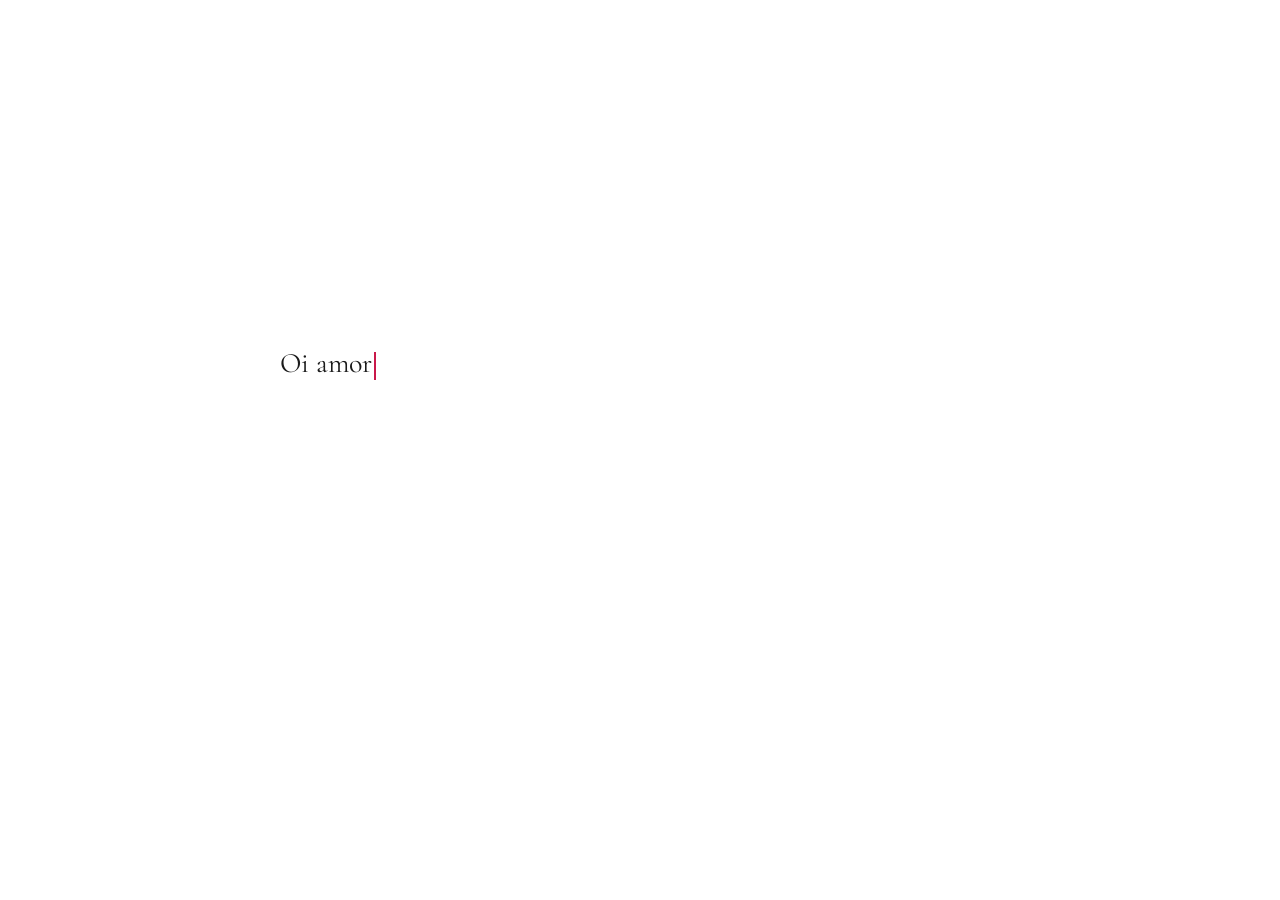
==== index.html @ c2c4bce6 "Primeiro commit" ====
<!DOCTYPE html>
<html lang="pt-BR">
<head>
  <meta charset="UTF-8">
  <meta name="viewport" content="width=device-width, initial-scale=1.0, maximum-scale=1.0, user-scalable=no">
  <meta name="theme-color" content="#ffffff">
  <title>Para Você, Meu Amor ❤️</title>
  <link rel="preconnect" href="https://fonts.googleapis.com">
  <link rel="preconnect" href="https://fonts.gstatic.com" crossorigin>
  <link href="https://fonts.googleapis.com/css2?family=Cormorant+Garamond:ital,wght@0,400;0,500;0,600;1,400;1,500&family=Inter:wght@300;400;500&display=swap" rel="stylesheet">
  <link rel="stylesheet" href="css/style.css">
</head>
<body>
  <!-- Partículas / corações -->
  <canvas id="particles-canvas" aria-hidden="true"></canvas>

  <!-- Transição cinematográfica -->
  <div id="cinematic-overlay" class="cinematic-overlay" aria-hidden="true">
    <div class="cinematic-bar cinematic-bar--top"></div>
    <div class="cinematic-bar cinematic-bar--bottom"></div>
  </div>

  <!-- TELA 1 — Introdução -->
  <section id="screen-intro" class="screen screen--active" data-screen="intro">
    <div class="screen__content screen__content--intro">
      <p id="typing-text" class="typing-text" aria-live="polite"></p>
      <div id="intro-button-area" class="intro-button-area hidden">
        <button id="btn-next-step" class="btn btn--primary btn--escape" type="button">
          Próxima etapa
        </button>
        <p id="escape-message" class="escape-message hidden" aria-live="polite"></p>
      </div>
    </div>
  </section>

  <!-- TELA 2 — Pergunta 1 -->
  <section id="screen-q1" class="screen" data-screen="q1">
    <div class="screen__content">
      <h2 class="screen__title">Qual a sua comida favorita?</h2>
      <div class="options-grid" role="group" aria-label="Opções de comida">
        <button class="btn btn--option" data-answer="wrong" type="button">Churrasco</button>
        <button class="btn btn--option" data-answer="correct" type="button">Sushi</button>
        <button class="btn btn--option" data-answer="wrong" type="button">Tacacá</button>
        <button class="btn btn--option" data-answer="wrong" type="button">Açaí</button>
      </div>
      <p id="q1-feedback" class="feedback hidden" aria-live="polite"></p>
    </div>
  </section>

  <!-- TELA 3 — Pergunta 2 -->
  <section id="screen-q2" class="screen" data-screen="q2">
    <div class="screen__content">
      <h2 class="screen__title">Qual vai ser o nome da nossa futura filha?</h2>
      <div class="options-grid options-grid--names" role="group" aria-label="Opções de nome">
        <button class="btn btn--option btn--miranda" data-name="Miranda" type="button">Miranda</button>
        <button class="btn btn--option" data-name="Laura" type="button">Laura</button>
        <button class="btn btn--option" data-name="Lorena" type="button">Lorena</button>
        <button class="btn btn--option" data-name="Lourenza" type="button">Lourenza</button>
      </div>
      <p id="q2-feedback" class="feedback hidden" aria-live="polite"></p>
    </div>
  </section>

  <!-- TELA 4 — Pergunta final -->
  <section id="screen-q3" class="screen" data-screen="q3">
    <div class="screen__content">
      <h2 class="screen__title">Você me ama, amor?</h2>
      <div class="love-buttons">
        <button id="btn-yes" class="btn btn--love btn--yes" type="button">SIM ❤️</button>
        <button id="btn-no" class="btn btn--love btn--no btn--flee" type="button">NÃO 😢</button>
      </div>
    </div>
  </section>

  <!-- TELA 5 — Galeria -->
  <section id="screen-gallery" class="screen screen--gallery" data-screen="gallery">
    <div id="gallery-bg-hearts" class="gallery-bg-hearts" aria-hidden="true"></div>
    <div class="gallery-container">
      <div class="gallery-frame">
        <div id="gallery-slides" class="gallery-slides"></div>
      </div>
      <p id="gallery-caption" class="gallery-caption hidden"></p>
    </div>
    <audio id="romantic-music" preload="auto"></audio>
  </section>

  <!-- TELA 6 — Declaração final -->
  <section id="screen-declaration" class="screen screen--dark" data-screen="declaration">
    <div class="declaration-content">
      <p id="declaration-line" class="declaration-line"></p>
    </div>
  </section>

  <!-- Pós-créditos — frases em fade (mesmo estilo da declaração) -->
  <section id="screen-credits" class="screen screen--dark" data-screen="credits">
    <div class="declaration-content">
      <p id="credits-line" class="declaration-line"></p>
      <button id="btn-finale" class="btn btn--finale hidden" type="button">
        eu também te amo, meu amor
      </button>
    </div>
    <audio id="finale-music" preload="auto" loop></audio>
  </section>

  <script src="js/config.js"></script>
  <script src="js/app.js"></script>
</body>
</html>
---- css/style.css ----
/* ============================================
   Dia dos Namorados — Estilos Premium
   ============================================ */

:root {
  --color-bg: #ffffff;
  --color-bg-dark: #0a0a0a;
  --color-text: #1a1a1a;
  --color-text-light: #ffffff;
  --color-accent: #c9184a;
  --color-accent-soft: #ff4d6d;
  --color-muted: #6b6b6b;
  --font-display: 'Cormorant Garamond', Georgia, serif;
  --font-body: 'Inter', -apple-system, BlinkMacSystemFont, sans-serif;
  --ease-cinematic: cubic-bezier(0.4, 0, 0.2, 1);
  --ease-bounce: cubic-bezier(0.34, 1.56, 0.64, 1);
  --transition-slow: 1.2s var(--ease-cinematic);
  --transition-medium: 0.6s var(--ease-cinematic);
  --transition-fast: 0.3s var(--ease-cinematic);
}

*, *::before, *::after {
  box-sizing: border-box;
  margin: 0;
  padding: 0;
}

html {
  font-size: 16px;
  -webkit-font-smoothing: antialiased;
  -moz-osx-font-smoothing: grayscale;
}

body {
  font-family: var(--font-body);
  background: var(--color-bg);
  color: var(--color-text);
  overflow: hidden;
  min-height: 100dvh;
  min-height: 100vh;
  position: relative;
}

/* Partículas */
#particles-canvas {
  position: fixed;
  inset: 0;
  z-index: 1000;
  pointer-events: none;
  opacity: 0;
  transition: opacity 1s ease;
}

#particles-canvas.active {
  opacity: 1;
}

/* Overlay cinematográfico */
.cinematic-overlay {
  position: fixed;
  inset: 0;
  z-index: 2000;
  pointer-events: none;
  opacity: 0;
}

.cinematic-overlay.active {
  opacity: 1;
}

.cinematic-bar {
  position: absolute;
  left: 0;
  width: 100%;
  height: 0;
  background: #000;
  transition: height 0.8s var(--ease-cinematic);
}

.cinematic-bar--top { top: 0; }
.cinematic-bar--bottom { bottom: 0; }

.cinematic-overlay.closing .cinematic-bar {
  height: 50%;
}

.cinematic-overlay.opening .cinematic-bar {
  height: 0;
}

/* Telas */
.screen {
  position: fixed;
  inset: 0;
  display: flex;
  align-items: center;
  justify-content: center;
  padding: 2rem 1.5rem;
  opacity: 0;
  visibility: hidden;
  transform: scale(1.02);
  transition:
    opacity var(--transition-slow),
    visibility var(--transition-slow),
    transform var(--transition-slow);
  z-index: 1;
  overflow: hidden;
}

.screen--active {
  opacity: 1;
  visibility: visible;
  transform: scale(1);
  z-index: 10;
}

.screen--dark {
  background: var(--color-bg-dark);
}

.screen__content {
  width: 100%;
  max-width: 640px;
  text-align: center;
  animation: fadeInUp 1s var(--ease-cinematic) both;
}

.screen__content--intro {
  max-width: 720px;
}

.screen__title {
  font-family: var(--font-display);
  font-size: clamp(1.75rem, 5vw, 2.75rem);
  font-weight: 500;
  line-height: 1.3;
  margin-bottom: 2.5rem;
  letter-spacing: 0.02em;
}

/* Typing */
.typing-text {
  font-family: var(--font-display);
  font-size: clamp(1.25rem, 4vw, 1.75rem);
  font-weight: 400;
  line-height: 1.8;
  min-height: 8em;
  text-align: left;
  color: var(--color-text);
}

.typing-text .cursor {
  display: inline-block;
  width: 2px;
  height: 1em;
  background: var(--color-accent);
  margin-left: 2px;
  vertical-align: text-bottom;
  animation: blink 0.8s step-end infinite;
}

@keyframes blink {
  50% { opacity: 0; }
}

/* Botões */
.btn {
  font-family: var(--font-body);
  font-size: 1rem;
  font-weight: 400;
  letter-spacing: 0.08em;
  text-transform: uppercase;
  border: none;
  cursor: pointer;
  transition: all var(--transition-fast);
  -webkit-tap-highlight-color: transparent;
}

.btn--primary {
  background: transparent;
  color: var(--color-text);
  border: 1px solid var(--color-text);
  padding: 1rem 2.5rem;
  position: relative;
  overflow: hidden;
}

.btn--primary::before {
  content: '';
  position: absolute;
  inset: 0;
  background: var(--color-text);
  transform: scaleX(0);
  transform-origin: left;
  transition: transform var(--transition-medium);
  z-index: -1;
}

.btn--primary:hover::before,
.btn--primary:focus-visible::before {
  transform: scaleX(1);
}

.btn--primary:hover,
.btn--primary:focus-visible {
  color: var(--color-bg);
  outline: none;
}

.btn--primary.btn--ready {
  border-color: var(--color-accent);
  color: var(--color-accent);
}

.btn--primary.btn--ready:hover {
  color: var(--color-bg);
}

.btn--primary.btn--ready::before {
  background: var(--color-accent);
}

.intro-button-area {
  position: relative;
  margin-top: 3rem;
  min-height: 160px;
  width: 100%;
}

.btn--escape {
  position: absolute;
  left: 50%;
  top: 50%;
  transform: translate(-50%, -50%);
  transition:
    left 0.5s var(--ease-bounce),
    top 0.5s var(--ease-bounce),
    transform 0.5s var(--ease-bounce);
  white-space: nowrap;
}

.escape-message {
  font-family: var(--font-display);
  font-size: clamp(1.5rem, 4vw, 2rem);
  font-style: italic;
  color: var(--color-accent);
  animation: heartPulse 1.5s ease-in-out infinite;
  position: absolute;
  left: 50%;
  top: 50%;
  transform: translate(-50%, -50%);
  white-space: nowrap;
}

@keyframes heartPulse {
  0%, 100% { transform: translate(-50%, -50%) scale(1); opacity: 1; }
  50% { transform: translate(-50%, -50%) scale(1.05); opacity: 0.85; }
}

/* Opções */
.options-grid {
  display: grid;
  grid-template-columns: repeat(2, 1fr);
  gap: 1rem;
  max-width: 480px;
  margin: 0 auto;
}

.options-grid--names {
  grid-template-columns: repeat(2, 1fr);
}

.btn--option {
  background: transparent;
  border: 1px solid rgba(26, 26, 26, 0.2);
  color: var(--color-text);
  padding: 1.25rem 1rem;
  font-size: 1rem;
  letter-spacing: 0.04em;
  text-transform: none;
  border-radius: 0;
  position: relative;
}

.btn--option:hover,
.btn--option:focus-visible {
  border-color: var(--color-text);
  outline: none;
}

.btn--option.btn--highlight {
  border-color: var(--color-accent);
  color: var(--color-accent);
  animation: highlightGlow 2s ease-in-out infinite;
}

@keyframes highlightGlow {
  0%, 100% { box-shadow: 0 0 0 0 rgba(201, 24, 74, 0); }
  50% { box-shadow: 0 0 20px 2px rgba(201, 24, 74, 0.15); }
}

.btn--option.correct-flash {
  animation: correctFlash 0.6s ease;
}

@keyframes correctFlash {
  0% { background: transparent; }
  50% { background: rgba(201, 24, 74, 0.15); border-color: var(--color-accent); }
  100% { background: transparent; }
}

.feedback {
  font-family: var(--font-display);
  font-size: clamp(1.25rem, 4vw, 1.75rem);
  font-style: italic;
  color: var(--color-accent);
  margin-top: 2.5rem;
  animation: fadeInUp 0.8s var(--ease-cinematic) both;
}

/* Botões de amor */
.love-buttons {
  display: flex;
  gap: 1.5rem;
  justify-content: center;
  align-items: center;
  flex-wrap: wrap;
  position: relative;
  min-height: 160px;
  width: 100%;
  max-width: 400px;
  margin: 0 auto;
}

.btn--love {
  padding: 1.25rem 2.5rem;
  font-size: 1.1rem;
  letter-spacing: 0.06em;
  text-transform: uppercase;
  border-radius: 0;
}

.btn--yes {
  background: var(--color-accent);
  color: var(--color-text-light);
  border: 1px solid var(--color-accent);
}

.btn--yes:hover,
.btn--yes:focus-visible {
  background: var(--color-accent-soft);
  border-color: var(--color-accent-soft);
  transform: scale(1.05);
  outline: none;
}

.btn--no {
  background: transparent;
  color: var(--color-muted);
  border: 1px solid rgba(26, 26, 26, 0.2);
  position: relative;
  transition: left 0.4s ease, top 0.4s ease, transform 0.4s ease;
}

.btn--no:hover {
  border-color: var(--color-muted);
}

/* Galeria */
.screen--gallery {
  background: linear-gradient(160deg, #fff5f8 0%, #ffd6e0 35%, #ffb3c6 70%, #ff8fab 100%);
  padding: 1.5rem 1rem;
  transition: background 2.5s ease;
}

.screen--gallery.screen--fading {
  background: #000;
}

.gallery-bg-hearts {
  position: absolute;
  inset: 0;
  overflow: hidden;
  pointer-events: none;
  z-index: 0;
}

.gallery-bg-heart {
  position: absolute;
  bottom: -40px;
  opacity: 0;
  animation: bgHeartRise linear forwards;
  filter: drop-shadow(0 2px 6px rgba(201, 24, 74, 0.2));
}

@keyframes bgHeartRise {
  0% {
    opacity: 0;
    transform: translateY(0) translateX(0) rotate(0deg) scale(0.5);
  }
  8% {
    opacity: 0.75;
  }
  85% {
    opacity: 0.45;
  }
  100% {
    opacity: 0;
    transform: translateY(-115vh) translateX(var(--drift, 0px)) rotate(var(--spin, 180deg)) scale(1);
  }
}

.gallery-container {
  position: relative;
  width: 100%;
  height: 100%;
  display: flex;
  flex-direction: column;
  align-items: center;
  justify-content: center;
  gap: 1.25rem;
  overflow: hidden;
  z-index: 1;
}

.gallery-frame {
  position: relative;
  width: min(88vw, 420px);
  height: min(52vh, 560px);
  max-height: calc(100dvh - 11rem);
  flex-shrink: 0;
  border-radius: 8px;
  overflow: visible;
  box-shadow:
    0 20px 50px rgba(201, 24, 74, 0.22),
    0 0 0 3px rgba(255, 255, 255, 0.85);
  transition: opacity 2.5s ease, transform 2.5s ease;
}

.gallery-slides {
  position: absolute;
  inset: 0;
  border-radius: 8px;
  overflow: hidden;
  background: #fff;
}

.gallery-slide {
  position: absolute;
  inset: 0;
  opacity: 0;
  z-index: 0;
  pointer-events: none;
}

.gallery-slide.active {
  opacity: 1;
  z-index: 2;
  pointer-events: auto;
}

.gallery-slide.slide-enter {
  animation: photoEnter 0.9s cubic-bezier(0.34, 1.2, 0.64, 1) forwards;
  z-index: 3;
}

.gallery-slide.slide-exit {
  animation: photoExit 0.9s cubic-bezier(0.4, 0, 0.2, 1) forwards;
  z-index: 1;
}

@keyframes photoEnter {
  from {
    opacity: 0;
    transform: scale(0.85) translateX(28px);
    filter: blur(6px);
  }
  to {
    opacity: 1;
    transform: scale(1) translateX(0);
    filter: blur(0);
  }
}

@keyframes photoExit {
  from {
    opacity: 1;
    transform: scale(1) translateX(0);
    filter: blur(0);
  }
  to {
    opacity: 0;
    transform: scale(0.92) translateX(-28px);
    filter: blur(4px);
  }
}

.gallery-slide img {
  width: 100%;
  height: 100%;
  object-fit: cover;
  object-position: center;
}

.gallery-caption {
  position: relative;
  width: min(88vw, 420px);
  padding: 0 0.5rem;
  color: #8b1a3a;
  font-family: var(--font-display);
  font-size: clamp(1.1rem, 3.5vw, 1.5rem);
  font-style: italic;
  text-align: center;
  z-index: 2;
  opacity: 0;
  transform: translateY(12px);
  transition: opacity 0.8s ease, transform 0.8s ease;
  flex-shrink: 0;
  min-height: 2.5rem;
}

.gallery-caption.visible {
  opacity: 1;
  transform: translateY(0);
}

/* Declaração final */
.declaration-content {
  text-align: center;
}

.declaration-line {
  font-family: var(--font-display);
  font-size: clamp(2rem, 8vw, 4rem);
  font-weight: 400;
  font-style: italic;
  color: var(--color-text-light);
  opacity: 0;
  transform: translateY(10px);
  transition: opacity 2s ease, transform 2s ease;
  letter-spacing: 0.04em;
}

.declaration-line.visible {
  opacity: 1;
  transform: translateY(0);
}

.declaration-line--name {
  font-size: clamp(3rem, 14vw, 6.5rem);
  font-style: normal;
  font-weight: 500;
  letter-spacing: 0.18em;
  text-transform: uppercase;
}

.btn--finale {
  display: inline-block;
  margin-top: 2.75rem;
  background: transparent;
  color: var(--color-text-light);
  border: 1px solid rgba(255, 255, 255, 0.45);
  padding: 1.1rem 2.25rem;
  font-family: var(--font-display);
  font-size: clamp(1.05rem, 3.5vw, 1.35rem);
  font-style: italic;
  font-weight: 400;
  letter-spacing: 0.05em;
  text-transform: none;
  cursor: pointer;
  opacity: 0;
  transform: translateY(18px);
  transition:
    opacity 1.8s ease,
    transform 1.8s ease,
    border-color 0.4s ease,
    background 0.4s ease,
    box-shadow 0.4s ease;
  -webkit-tap-highlight-color: transparent;
}

.btn--finale.visible {
  opacity: 1;
  transform: translateY(0);
}

.btn--finale:hover,
.btn--finale:focus-visible {
  border-color: #ff8fab;
  background: rgba(255, 143, 171, 0.12);
  box-shadow: 0 0 30px rgba(255, 143, 171, 0.25);
  outline: none;
}

.btn--finale.clicked {
  border-color: #ff8fab;
  background: rgba(255, 143, 171, 0.2);
  transform: scale(1.04);
  pointer-events: none;
}

/* Utilitários */
.hidden {
  display: none !important;
}

.fade-to-black {
  animation: fadeToBlack 3s ease forwards;
}

@keyframes fadeToBlack {
  from { background: #000; }
  to { background: #000; }
}

@keyframes fadeInUp {
  from {
    opacity: 0;
    transform: translateY(24px);
  }
  to {
    opacity: 1;
    transform: translateY(0);
  }
}

/* Floating hearts (escape animation) */
.floating-heart {
  position: fixed;
  font-size: 1.5rem;
  pointer-events: none;
  z-index: 100;
  animation: floatHeart 2s ease-out forwards;
}

@keyframes floatHeart {
  0% {
    opacity: 1;
    transform: translateY(0) scale(1);
  }
  100% {
    opacity: 0;
    transform: translateY(-80px) scale(1.5);
  }
}

/* Responsivo */
@media (min-width: 768px) {
  .gallery-frame {
    width: min(70vw, 480px);
    height: min(58vh, 620px);
  }

  .gallery-caption {
    width: min(70vw, 480px);
  }
}

@media (max-width: 480px) {
  .screen {
    padding: 1.5rem 1rem;
  }

  .options-grid {
    grid-template-columns: 1fr;
    max-width: 280px;
  }

  .love-buttons {
    flex-direction: column;
    gap: 1rem;
  }

  .btn--love {
    width: 100%;
    max-width: 260px;
  }

  .typing-text {
    min-height: 10em;
  }

  .intro-button-area {
    min-height: 100px;
  }
}

@media (prefers-reduced-motion: reduce) {
  *, *::before, *::after {
    animation-duration: 0.01ms !important;
    animation-iteration-count: 1 !important;
    transition-duration: 0.01ms !important;
  }
}
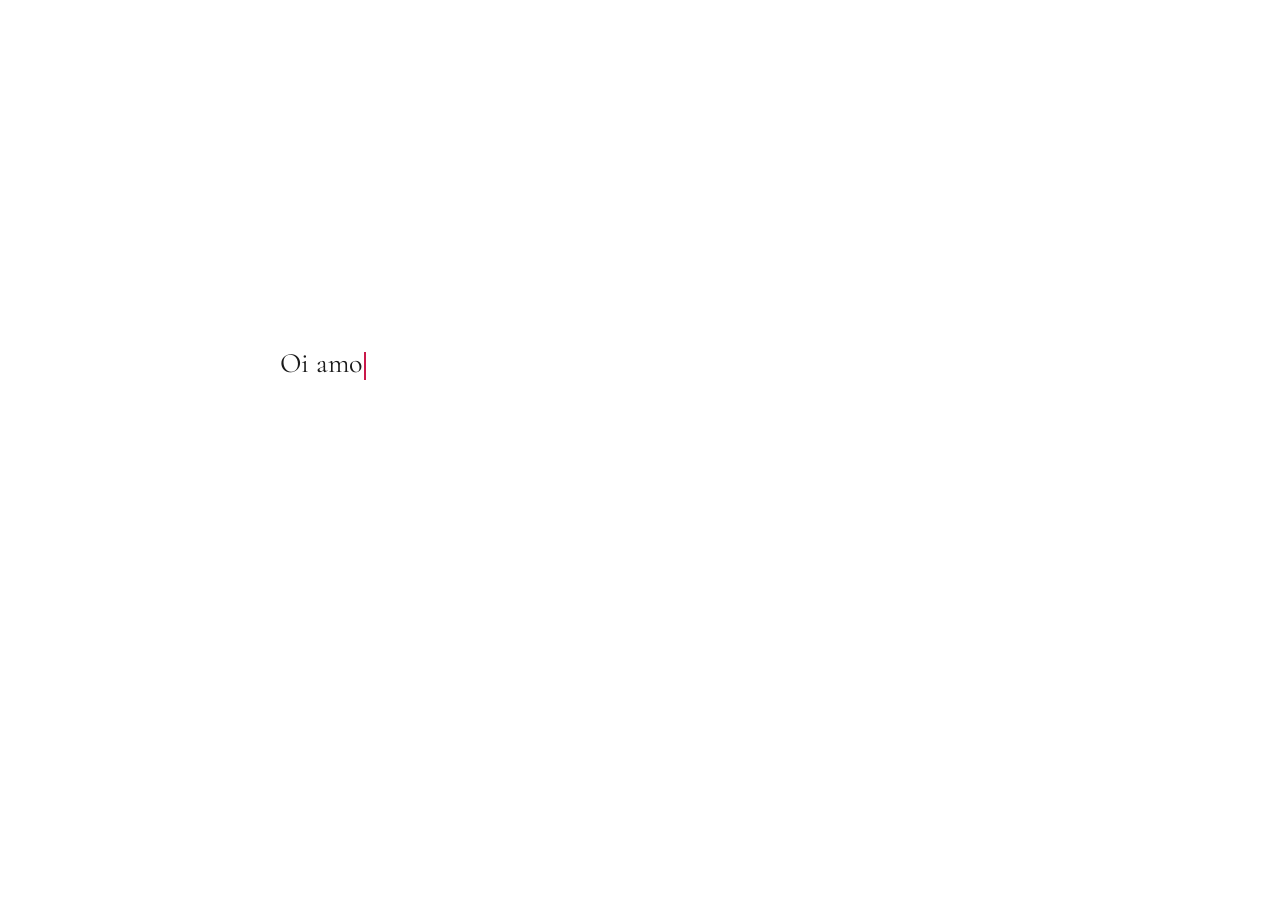
==== commit 7ee84d3f: "Change name option from 'Miranda' to 'Carolina'" ====
--- a/index.html
+++ b/index.html
@@ -52,7 +52,7 @@
     <div class="screen__content">
       <h2 class="screen__title">Qual vai ser o nome da nossa futura filha?</h2>
       <div class="options-grid options-grid--names" role="group" aria-label="Opções de nome">
-        <button class="btn btn--option btn--miranda" data-name="Miranda" type="button">Miranda</button>
+        <button class="btn btn--option btn--miranda" data-name="Miranda" type="button">Carolina</button>
         <button class="btn btn--option" data-name="Laura" type="button">Laura</button>
         <button class="btn btn--option" data-name="Lorena" type="button">Lorena</button>
         <button class="btn btn--option" data-name="Lourenza" type="button">Lourenza</button>
